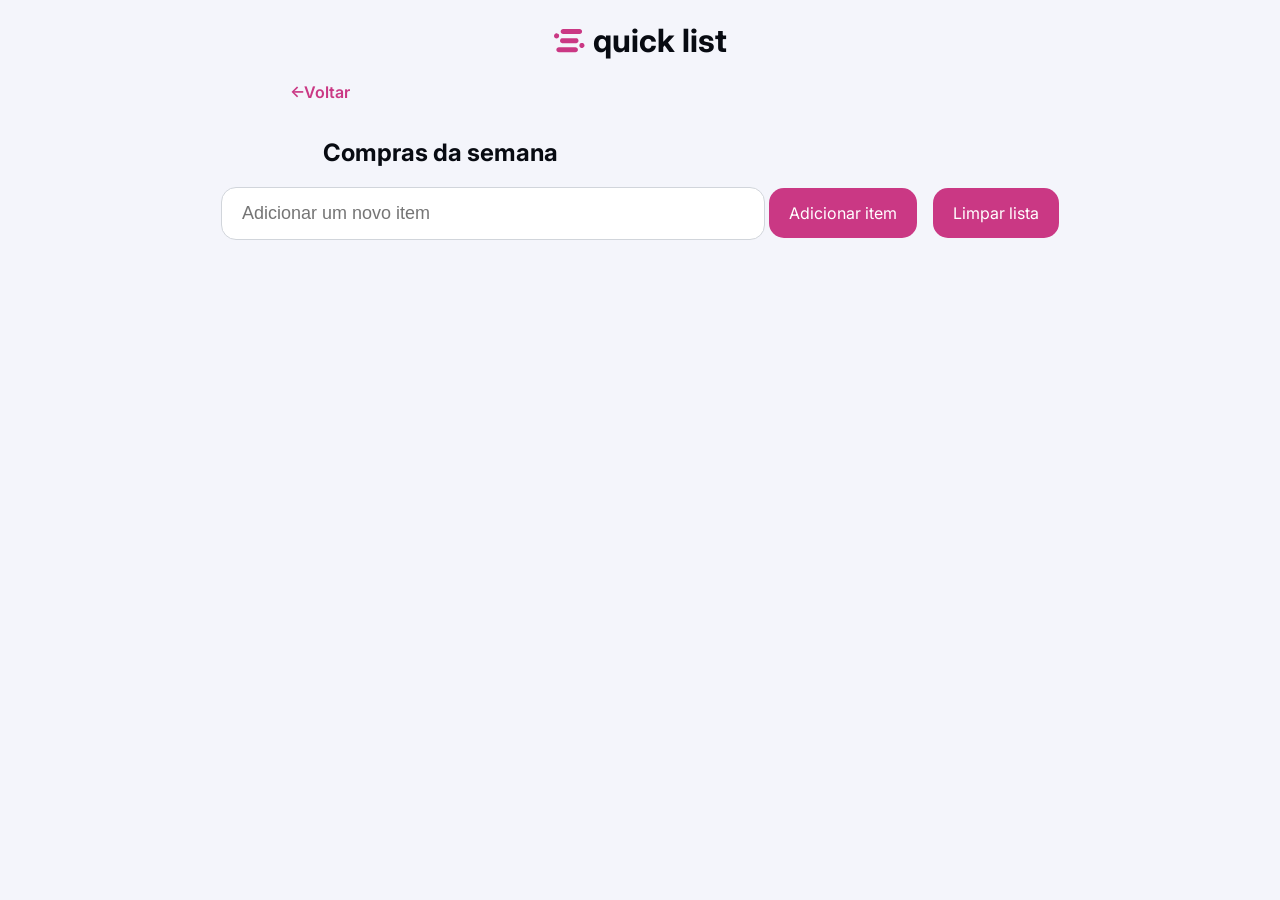
==== quickl-ist-v2/index.html @ 9d38a422 "troca de pastas + li trocado por checkbocx com sucesso" ====
<!DOCTYPE html>
<html lang="pt-BR">
<head>
    <meta charset="UTF-8">
    <meta name="viewport" content="width=device-width, initial-scale=1.0">
    <link rel="stylesheet" href="style.css">

    <link rel="preconnect" href="https://fonts.googleapis.com">
    <link rel="preconnect" href="https://fonts.gstatic.com" crossorigin>
    <link href="https://fonts.googleapis.com/css2?family=Inter:ital,opsz,wght@0,14..32,100..900;1,14..32,100..900&display=swap" rel="stylesheet">
    <title>Quick-List</title>
</head>
<body>
    <header>
            <img src="assets/vector.svg" alt="">
            <h1>quick list</h1>
    </header>

        <section class="content1">
            <main>
        <button class="btn"><-Voltar</button>
            </main>
        </section>

         <section class="content2">
        <h1>Compras da semana</h1>
        </section>

        <section class="form">
            <form>
            <input type="text" placeholder="Adicionar um novo item">
            <button type="submit">Adicionar item</button>
            </form>
            <form>
                <button type="submit">Limpar lista</button>
            </form>
        </section>

        <section class="list">
            <ul>

                <li class="itens" id="check11">
                  <input type="checkbox" id="check1" class="checkbox-input">
                   <label for="check1" class="checkbox-label">
                    <span class="custom-checkbox"></span>
                     <p>Exemplo</p>
                  </label>
                 <img src="assets/iconTrash.svg" class="icon2">
                </li>
            </ul>
        </section>

        
        <section class="removeItem">
            <ul>
                <li class="removeAlert">
                    <img src="assets/iconAlert.svg" alt="">
                    <p>O item selecionado foi removido</p>
                    <img src="assets/iconDelete.svg" alt="" class="icon3">
                </li>
            </ul>
        </section>

        <script src="script.js"></script>
</body>
</html>
---- quickl-ist-v2/style.css ----
@media (max-width: 600px) {
  /* Estilos para celulares */
}


:root {
    --background-primary: #F4F5FB;
    --background-secondary: #FFFFFF;

    --color-brand: #CA3884;
    --color-brand-hover: #A52C6B;
    --color-danger: #C93847;

    --content-primary: #080B12;
    --content-secondary: #374151;
    --content-tertiary: #9CA3AF;

    --border-primary: #D1D5DB;
    --border-hover: #B9C2D0;

    font-family: "Inter", sans-serif;
}

body {
    background-color: var(--background-primary);
    color: var(--content-primary);
    margin: 0;
    padding: 0;
}

header{
    display: flex;
    align-items: center;
    justify-content: center;
    gap: 0.5rem;
}


.content1, .content2 {
    padding: 0;
    display: flex;
    align-items: center;
    justify-content: center;
    margin-right: 40rem;

 .btn {
  color: var(--color-brand);  
  background: none;
  border: none;
  padding: 0;
  font: inherit;
  cursor: pointer;
  outline: inherit; 
  font-weight: 600;
}
}


.content2 {
    margin-right: 25rem;
    margin-top: 1rem;
}

.form {
    display: flex;
    align-items: center;
    justify-content: center;
    gap: 1rem;


    input {

    background: #FFFFFF;
    border: 1px solid var(--border-primary);
    border-radius: 15px;
    padding: 15px 290px 15px 20px;
    font-size: large;
    cursor: pointer;
    }
    
    button {
        color: #FFFFFF;
        background-color: var(--color-brand);
        border-radius: 15px;
        border: none;
        padding:  15px 20px 15px 20px;
        font: inherit;
        cursor: pointer;
        outline: inherit; 
    }
}

/*usuário passando o mouse no input*/
input:hover{
    border: 1px solid var(--border-hover);
}

/*usuário clicando no input*/
input:focus {
    border: 1px solid var(--color-brand);
    outline: none;
}

/*usuário passando o mouse no botão*/
button:hover {
    background-color: var(--color-brand-hover);
}

.list{
    /*remove as bolinhas da lista*/
    list-style: none;
    padding: 1rem 17.5rem 1rem 15rem;
    display: flex;
    flex-direction: column;
    align-items: center;
    justify-content: center;
    
     .itens{
        width: 43rem;
        flex-direction: space-between;
        background-color: var(--background-secondary);
        padding: 0.1rem 10px 0.1rem 10px;
        border-radius: 18px;
        display: flex;
        align-items: center;
        gap: 1.2rem;
        margin: 0.8rem;
     }
     .itens >*:last-child{
      margin-left: auto;
    }
    
    p {
        font-size: medium;
        font-weight: 500;
    }
     .icon1{
        width: 1.3rem;
        height: 1.3rem;
        cursor: pointer;
     }

      .icon2{
        width: 1.3rem;
        height: 1.3rem;
        cursor: pointer;
     }

     .icon1:hover{
        content: url(./assets/iconCheckBoxHover.svg);
     }

     .icon1:active {
        content: url(./assets/iconCheckBoxSelected.svg);
     }

     /* Classe para manter a imagem selecionada */
     .icon1.check-active {
        content: url(./assets/iconCheckBoxSelected.svg);
     }
}

#check11{
    display: none;
}

/*Esconde o checkbox padrão*/
.checkbox-input {
    appearance: none;
    -webkit-appearance: none;
    position: absolute; /* Remove do fluxo para não ocupar espaço */
}

/*Estilo para o container da label*/
.checkbox-label {
    display: flex;
    align-items: center;
    gap: 1.2rem;
    cursor: pointer;
    width: 100%;
}

/*Cria o "ícone" customizado*/
.custom-checkbox {
    width: 1.3rem;
    height: 1.3rem;
    background-image: url('assets/iconCheckBoxDefault.svg');
    background-size: contain;
    background-repeat: no-repeat;
}

/*Muda o ícone quando o input estiver MARCADO*/
.checkbox-input:checked + .checkbox-label .custom-checkbox {
    background-image: url('assets/iconCheckBoxSelected.svg');
}

/*(Opcional) Efeito de hover no ícone*/
.checkbox-label:hover .custom-checkbox {
    background-image: url('assets/iconCheckBoxHover.svg');
}


.removeItem {
    display: none;
    align-items: center;
    justify-content: center;
        
     ul {
        padding: 0;
     }

    .removeAlert{
        color: #FFFFFF;
        width: 43rem;
        flex-direction: space-between;
        background-color: var(--color-danger);
        padding: 0.1rem 10px 0.1rem 10px;
        border-radius: 18px;
        display: flex;
        align-items: center;
        gap: 1.2rem;
        margin: 0.8rem;
     }
     .removeAlert >*:last-child{
      margin-left: auto;
    }

    .icon3{
        cursor: pointer;
    }

}
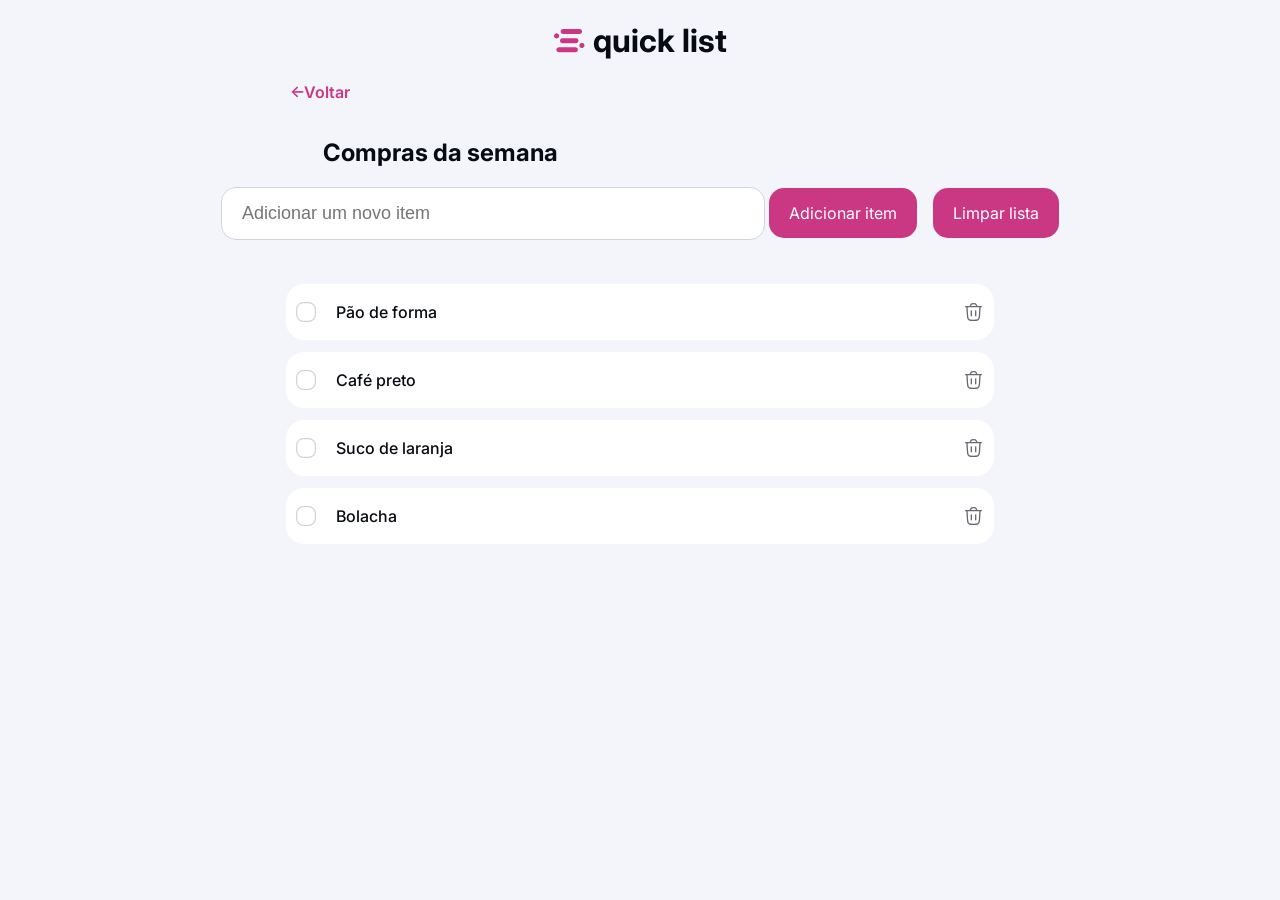
==== commit e584f001: "adição dos exemplos no html + lógica do js completada!" ====
--- a/quickl-ist-v2/index.html
+++ b/quickl-ist-v2/index.html
@@ -32,12 +32,49 @@
             <button type="submit">Adicionar item</button>
             </form>
             <form>
-                <button type="submit">Limpar lista</button>
+                <button type="button" id="btnClear">Limpar lista</button>
             </form>
         </section>
 
         <section class="list">
             <ul>
+
+                <li class="itens" >
+                  <input type="checkbox" id="checkPao" class="checkbox-input">
+                   <label for="checkPao" class="checkbox-label">
+                    <span class="custom-checkbox"></span>
+                     <p>Pão de forma</p>
+                  </label>
+                 <img src="assets/iconTrash.svg" class="icon2">
+                </li>
+
+                <li class="itens" >
+                  <input type="checkbox" id="checkCafe" class="checkbox-input">
+                   <label for="checkCafe" class="checkbox-label">
+                    <span class="custom-checkbox"></span>
+                     <p>Café preto</p>
+                  </label>
+                 <img src="assets/iconTrash.svg" class="icon2">
+                </li>
+
+                <li class="itens" >
+                  <input type="checkbox" id="checkSuco" class="checkbox-input">
+                   <label for="checkSuco" class="checkbox-label">
+                    <span class="custom-checkbox"></span>
+                     <p>Suco de laranja</p>
+                  </label>
+                 <img src="assets/iconTrash.svg" class="icon2">
+                </li>
+
+                <li class="itens" >
+                  <input type="checkbox" id="checkBolacha" class="checkbox-input">
+                   <label for="checkBolacha" class="checkbox-label">
+                    <span class="custom-checkbox"></span>
+                     <p>Bolacha</p>
+                  </label>
+                 <img src="assets/iconTrash.svg" class="icon2">
+                </li>
+
 
                 <li class="itens" id="check11">
                   <input type="checkbox" id="check1" class="checkbox-input">
